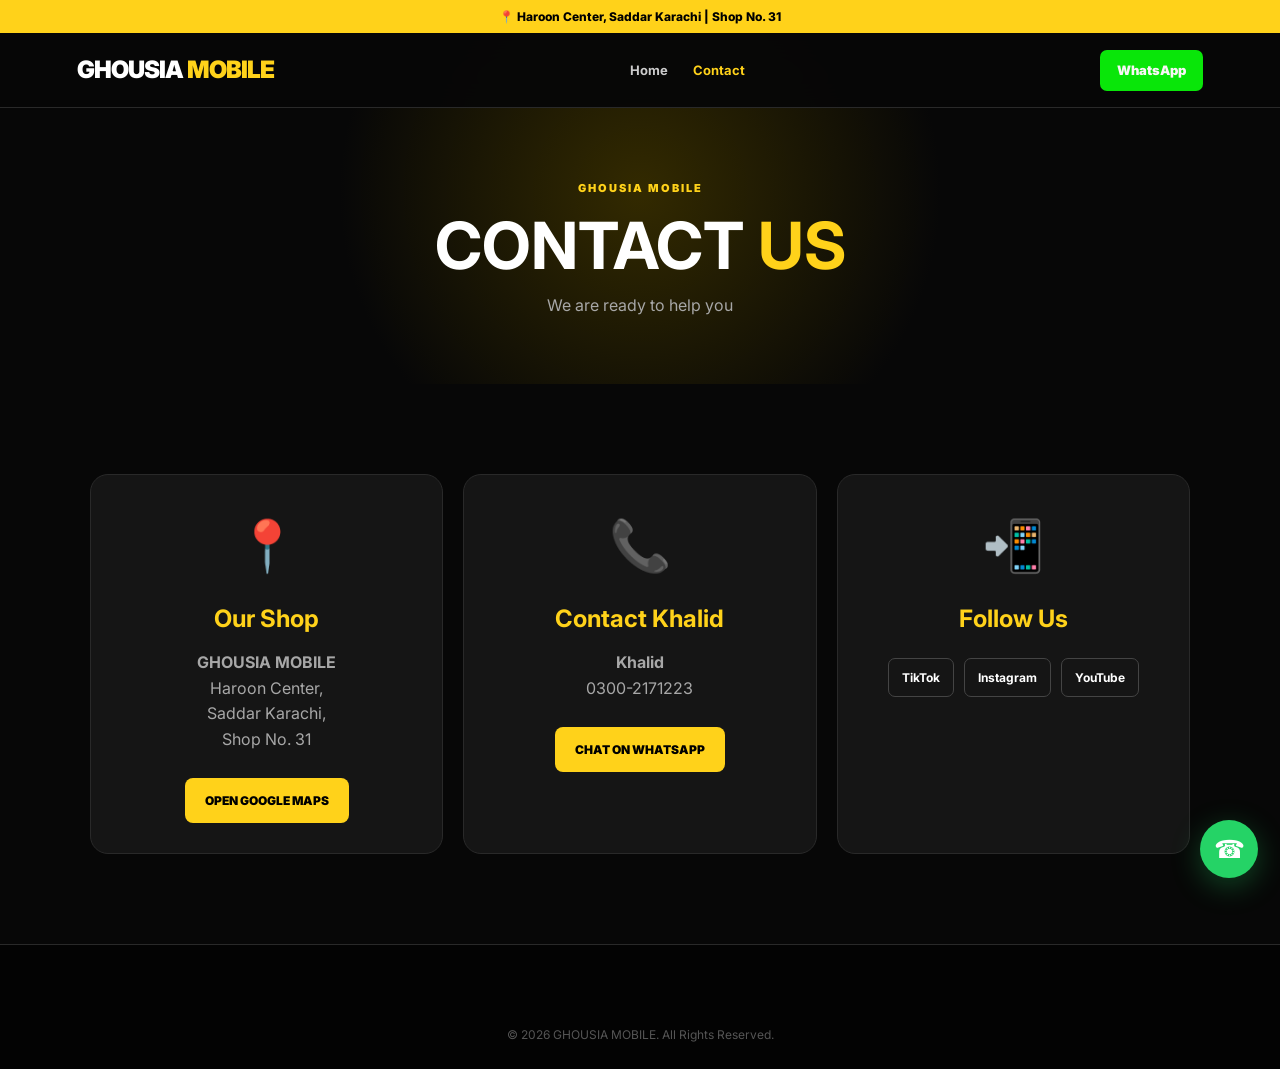
==== contact.html @ bea0f7b1 "Add files via upload" ====
<!DOCTYPE html>
<html lang="en">

<head>

<meta charset="UTF-8">

<meta name="viewport"
content="width=device-width, initial-scale=1.0">

<title>GHOUSIA MOBILE | Contact</title>

<link rel="stylesheet" href="style.css">

</head>

<body>

<header style="position: fixed; width: 100%;">

<div class="topbar">
📍 Haroon Center, Saddar Karachi | Shop No. 31
</div>

<nav class="navbar">

<a href="index.html" class="logo">
GHOUSIA <span>MOBILE</span>
</a>

<div class="nav-links">

<a href="index.html">Home</a>
<a class="active"
href="contact.html">
Contact
</a>

</div>

<a
href="https://wa.me/923002171223"
target="_blank"
class="nav-btn">
WhatsApp
</a>

</nav>

</header>


<section class="page-header">

<p>GHOUSIA MOBILE</p>

<h1>CONTACT <span>US</span></h1>

<p>We are ready to help you</p>

</section>


<section class="section">

<div class="contact-grid">


<div class="contact-box">

<div class="contact-icon">
📍
</div>

<h2>Our Shop</h2>

<p>
<strong>GHOUSIA MOBILE</strong>
</p>

<p>
Haroon Center,<br>
Saddar Karachi,<br>
Shop No. 31
</p>

<br>

<a
href="https://www.google.com/maps/search/?api=1&query=Ghousia%20Mobile%20Haroon%20Center%20Abdullah%20haroon%20road%20Saddar%20Karachi"
target="_blank"
class="btn yellow-btn">

OPEN GOOGLE MAPS

</a>

</div>


<div class="contact-box">

<div class="contact-icon">
📞
</div>

<h2>Contact Khalid</h2>

<p>
<strong>Khalid</strong>
</p>

<p>
0300-2171223
</p>

<br>

<a
href="https://wa.me/923002171223"
target="_blank"
class="btn yellow-btn">

CHAT ON WHATSAPP

</a>

</div>


<div class="contact-box social-box">

<div class="contact-icon">
📲
</div>

<h2>Follow Us</h2>

<div class="social-list">

<a
href="https://www.tiktok.com/@khalidghousiamobile"
target="_blank">
TikTok
</a>

<a
href="https://www.instagram.com/Khalid_ghousia"
target="_blank">
Instagram
</a>

<a
href="https://www.youtube.com/@KHALIDGHOUSIAMOBILE"
target="_blank">
YouTube
</a>



</div>

</div>


</div>

</section>


<footer>

<div class="copyright">
© 2026 GHOUSIA MOBILE. All Rights Reserved.
</div>

</footer>

<a
href="https://wa.me/923002171223"
target="_blank"
class="whatsapp">
☎
</a>

</body>
</html>
---- style.css ----
@import url('https://fonts.googleapis.com/css2?family=Inter:wght@400;500;600;700;800;900&display=swap');

*{
    margin:0;
    padding:0;
    box-sizing:border-box;
}

html{
    scroll-behavior:smooth;
}

body{
    background:#070707;
    color:#fff;
    font-family:'Inter',Arial,sans-serif;
    line-height:1.6;
}

a{
    text-decoration:none;
    color:inherit;
}

:root{
    --yellow:#ffd21a;
    --black:#070707;
    --dark:#101010;
    --card:#151515;
    --border:#292929;
    --gray:#a7a7a7;
}


/* TOPBAR */

.topbar{
    background:var(--yellow);
    color:#000;
    text-align:center;
    padding:7px 15px;
    font-size:12px;
    font-weight:800;
}


/* NAVBAR */

.navbar{
    min-height:75px;
    padding:0 6%;
    display:flex;
    align-items:center;
    justify-content:space-between;
    gap:20px;
    position:sticky;
    top:0;
    z-index:1000;
    background:rgba(7,7,7,.95);
    backdrop-filter:blur(15px);
    border-bottom:1px solid var(--border);
}

.logo{
    font-size:24px;
    font-weight:900;
    color:#fff;
    letter-spacing:-1px;
}

.logo span{
    color:var(--yellow);
}

.nav-links{
    display:flex;
    gap:25px;
    align-items:center;
}

.nav-links a{
    color:#ccc;
    font-size:13px;
    font-weight:700;
    transition:.3s;
}

.nav-links a:hover,
.nav-links .active{
    color:var(--yellow);
}

.nav-btn{
    background: rgb(9, 230, 9);
    color:rgb(249, 246, 246);
    padding:10px 17px;
    border-radius:7px;
    font-size:13px;
    font-weight:900;
}


/* HERO */

.hero{
    min-height:650px;
    padding:80px 7%;
    display:grid;
    grid-template-columns:1fr 1fr;
    align-items:center;
    gap:60px;
    padding-top: 200px;
    background:
    radial-gradient(
        circle at 80% 50%,
        #3c3100,
        transparent 35%
    );
}

.small-title{
    display:inline-block;
    color:var(--yellow);
    border:1px solid #665600;
    padding:7px 13px;
    border-radius:30px;
    font-size:11px;
    font-weight:900;
}

.hero h1{
    font-size:clamp(50px,7vw,88px);
    line-height:.95;
    margin:22px 0;
    font-weight:900;
}

.hero h1 span{
    color:var(--yellow);
}

.hero p{
    color:var(--gray);
    max-width:620px;
    font-size:17px;
    line-height:1.8;
}

.hero-buttons{
    margin-top:28px;
}

.btn{
    display:inline-block;
    padding:13px 20px;
    border-radius:8px;
    font-size:12px;
    font-weight:900;
    transition:.3s;
}

.btn:hover{
    transform:translateY(-3px);
}

.yellow-btn{
    background:var(--yellow);
    color:#000;
}

.dark-btn{
    border:1px solid #444;
    margin-left:8px;
}

.dark-btn:hover{
    border-color:var(--yellow);
    color:var(--yellow);
}


/* PHONE */

.hero-product{
    height:450px;
    display:flex;
    align-items:center;
    justify-content:center;
    background:linear-gradient(145deg,#1b1b1b,#090909);
    border:1px solid #303030;
    border-radius:35px;
}

.phone{
    width:190px;
    height:335px;
    border:7px solid #292929;
    border-radius:32px;
    background:linear-gradient(145deg,#252525,#050505);
    display:flex;
    align-items:center;
    justify-content:center;
    position:relative;
    box-shadow:0 25px 80px #000;
}

.notch{
    position:absolute;
    top:9px;
    width:65px;
    height:15px;
    background:#000;
    border-radius:20px;
    
}
.phone-screen{
    position: relative;
    z-index: 1;
    text-align:center;
}
.phone-icon{
    font-size:65px;
}

.phone-screen h3{
    color:var(--yellow);
    font-size:20px;
    margin-top:12px;
}

.phone-screen p{
    color:#aaa;
    font-size:12px;
}


/* SECTIONS */

.section{
    padding:90px 7%;
}

.dark-section{
    background:#0d0d0d;
}

.section-heading{
    text-align:center;
    margin-bottom:45px;
}

.section-heading p{
    color:var(--yellow);
    font-size:11px;
    font-weight:900;
    letter-spacing:2px;
}

.section-heading h2{
    font-size:40px;
    line-height:1.2;
    margin-top:5px;
}

.section-heading h2 span{
    color:var(--yellow);
}


/* CATEGORY */

.category-grid{
    max-width:1200px;
    margin:auto;
    display:grid;
    grid-template-columns:repeat(4,1fr);
    gap:20px;
}

.category-card{
    background:var(--card);
    border:1px solid var(--border);
    border-radius:18px;
    padding:30px 20px;
    text-align:center;
    transition:.3s;
    position: relative;
    z-index: 1;
    
}

.category-card:hover{
    transform:translateY(-7px);
    border-color:var(--yellow);
}

.category-icon{
    font-size:55px;
    margin-bottom:12px;
}

.category-card h3{
    font-size:18px;
}

.category-card p{
    color:var(--gray);
    font-size:13px;
}


/* FEATURES */

.features{
    max-width:1100px;
    margin:auto;
    display:grid;
    grid-template-columns:repeat(3,1fr);
    gap:20px;
}

.feature{
    padding:30px;
    background:var(--card);
    border:1px solid var(--border);
    border-radius:18px;
    text-align:center;
}

.feature div{
    font-size:45px;
    margin-bottom:12px;
}

.feature h3{
    color:var(--yellow);
}

.feature p{
    color:var(--gray);
    font-size:14px;
    margin-top:8px;
}


/* CTA */

.cta{
    margin:0 7% 80px;
    padding:55px 20px;
    text-align:center;
    border-radius:22px;
    border:1px solid #5d4e00;
    background:linear-gradient(120deg,#211c00,#111);
}

.cta h2{
    font-size:35px;
}

.cta h2 span{
    color:var(--yellow);
}

.cta p{
    color:var(--gray);
    margin:10px 0 22px;
}


/* PAGE HEADER */

.page-header{
    padding:100px 20px 65px;
    text-align:center;
    background:
    radial-gradient(
        circle,
        #332a00,
        transparent 45%
    );
}

.page-header p:first-child{
    color:var(--yellow);
    font-size:11px;
    font-weight:900;
    letter-spacing:2px;
    padding-top: 80px;
}

.page-header h1{
    font-size:clamp(42px,6vw,65px);
    line-height:1.1;
    margin:12px 0;
}

.page-header h1 span{
    color:var(--yellow);
}

.page-header p:last-child{
    color:var(--gray);
}


/* PRODUCTS */

.product-grid{
    max-width:1200px;
    margin:auto;
    display:grid;
    grid-template-columns:repeat(3,1fr);
    gap:22px;
}

.product-card{
    background:var(--card);
    border:1px solid var(--border);
    border-radius:18px;
    overflow:hidden;
    transition:.3s;
}

.product-card:hover{
    transform:translateY(-6px);
    border-color:var(--yellow);
}

.product-image{
    height:230px;
    display:flex;
    align-items:center;
    justify-content:center;
    font-size:90px;
    background:linear-gradient(145deg,#242424,#090909);
}

.product-info{
    padding:22px;
}

.product-info h3{
    font-size:19px;
}

.product-info p{
    color:var(--gray);
    font-size:13px;
    margin:7px 0 20px;
}

.product-btn{
    display:block;
    background:var(--yellow);
    color:#000;
    padding:11px;
    border-radius:7px;
    text-align:center;
    font-size:11px;
    font-weight:900;
}


/* CONTACT */

.contact-grid{
    max-width:1100px;
    margin:auto;
    display:grid;
    grid-template-columns:repeat(3,1fr);
    gap:20px;
}

.contact-box{
    background:var(--card);
    border:1px solid var(--border);
    border-radius:18px;
    padding:30px;
    text-align:center;
}

.contact-icon{
    font-size:50px;
    margin-bottom:15px;
}

.contact-box h2{
    color:var(--yellow);
    margin-bottom:12px;
}

.contact-box p{
    color:var(--gray);
}

.social-list{
    display:flex;
    flex-wrap:wrap;
    justify-content:center;
    gap:10px;
    margin-top:20px;
}

.social-list a{
    border:1px solid #444;
    padding:9px 13px;
    border-radius:7px;
    font-size:12px;
    font-weight:700;
}

.social-list a:hover{
    background:var(--yellow);
    color:#000;
}


/* FOOTER */

footer{
    background:#030303;
    border-top:1px solid var(--border);
    padding:45px 7% 25px;
}

.footer-content{
    max-width:1100px;
    margin:auto;
    display:grid;
    grid-template-columns:2fr 1fr 1fr;
    gap:40px;
}

.footer-content h3{
    color:var(--yellow);
    margin-bottom:12px;
}

.footer-content p,
.footer-content a{
    display:block;
    color:#777;
    font-size:13px;
    margin:5px 0;
}

.footer-content a:hover{
    color:var(--yellow);
}

.copyright{
    text-align:center;
    color:#555;
    font-size:12px;
    margin-top:35px;
}


/* WHATSAPP */

.whatsapp{
    position:fixed;
    right:22px;
    bottom:22px;
    width:58px;
    height:58px;
    border-radius:50%;
    background:#25d366;
    display:flex;
    align-items:center;
    justify-content:center;
    font-size:25px;
    z-index:999;
    box-shadow:0 8px 30px rgba(37,211,102,.3);
}


/* RESPONSIVE */

@media(max-width:900px){

    .nav-links{
        gap:12px;
    }

    .nav-links a{
        font-size:11px;
    }

    .hero{
        grid-template-columns:1fr;
        text-align:center;
    }

    .hero p{
        margin:auto;
    }

    .category-grid{
        grid-template-columns:repeat(2,1fr);
    }

    .product-grid{
        grid-template-columns:repeat(2,1fr);
    }

    .features,
    .contact-grid{
        grid-template-columns:1fr;
    }

    .footer-content{
        grid-template-columns:1fr;
    }
}


@media(max-width:650px){

    .navbar{
        padding:15px 5%;
    }

    .nav-links{
        display:none;
    }

    .nav-btn{
        padding:9px 12px;
    }

    .hero{
        padding:65px 5%;
    }

    .hero h1{
        font-size:52px;
    }

    .hero-product{
        height:350px;
    }

    .section{
        padding:65px 5%;
    }

    .section-heading h2{
        font-size:31px;
    }

    .category-grid,
    .product-grid{
        grid-template-columns:1fr;
    }

    .cta{
        margin:0 5% 60px;
    }

    .page-header{
        padding:75px 15px 50px;
    }

    .footer-content{
        text-align:center;
    }
}
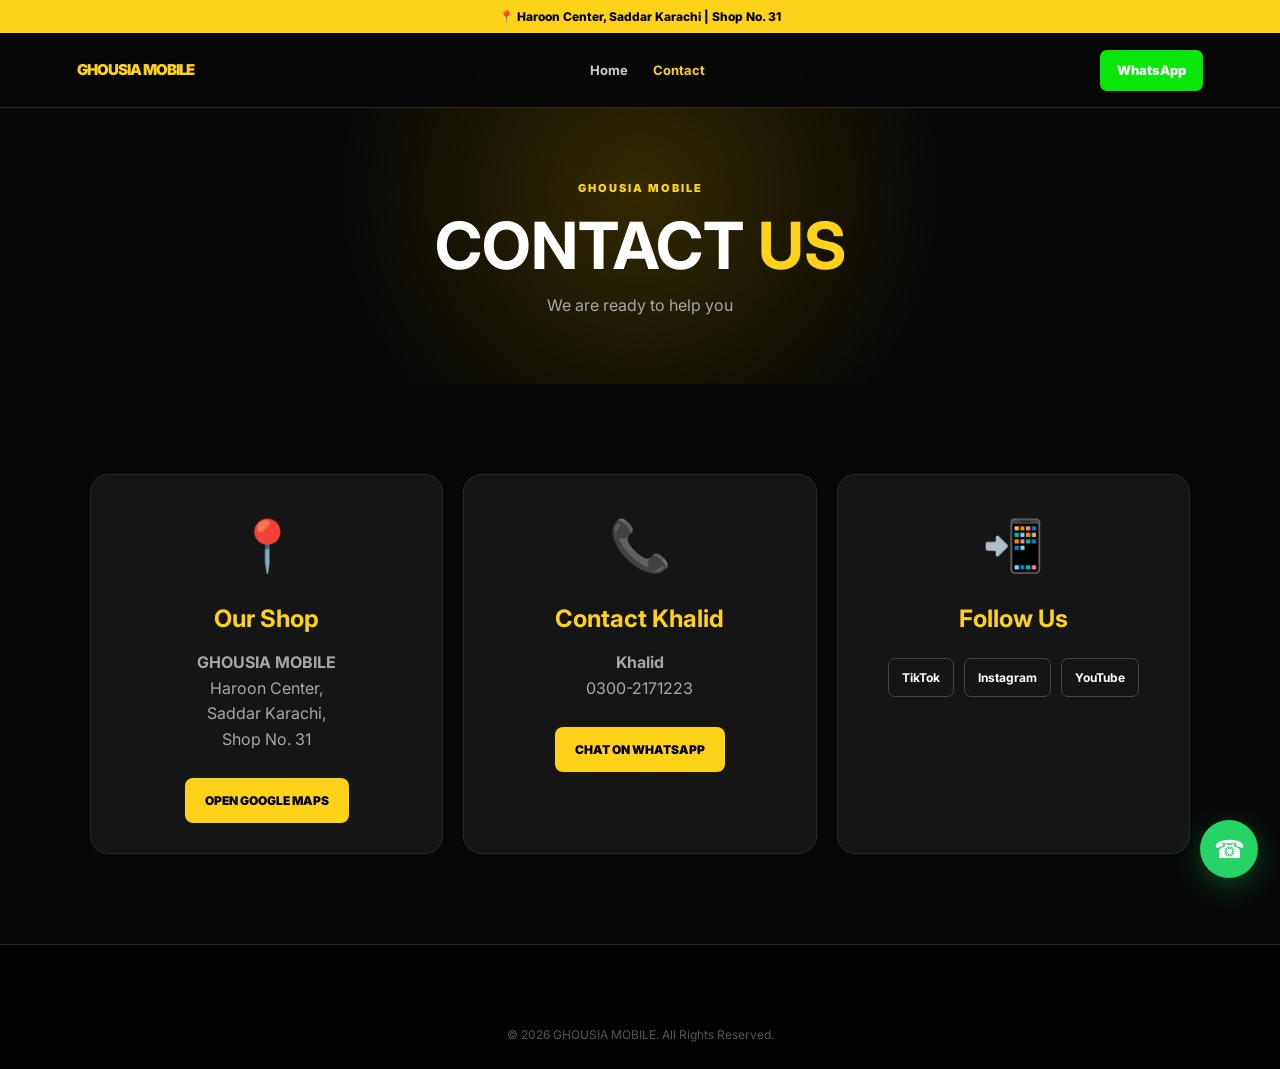
==== commit 28feb818: "Update contact.html" ====
--- a/contact.html
+++ b/contact.html
@@ -9,6 +9,10 @@
 content="width=device-width, initial-scale=1.0">
 
 <title>GHOUSIA MOBILE | Contact</title>
+<meta name="description"
+    content="GHOUSIA MOBILE - New & Used Mobiles, iPads & Watches in Saddar Karachi.">
+
+<link rel="icon" type="image/jpeg" href="favicon.jpg">
 
 <link rel="stylesheet" href="style.css">
 
@@ -184,4 +188,4 @@
 </a>
 
 </body>
-</html>+</html>
--- a/style.css
+++ b/style.css
@@ -62,16 +62,11 @@
 }
 
 .logo{
-    font-size:24px;
-    font-weight:900;
-    color:#fff;
+    font-size:15px;
+    font-weight:900;
     letter-spacing:-1px;
-}
-
-.logo span{
-    color:var(--yellow);
-}
-
+    color:var(--yellow);
+}
 .nav-links{
     display:flex;
     gap:25px;
@@ -109,7 +104,7 @@
     grid-template-columns:1fr 1fr;
     align-items:center;
     gap:60px;
-    padding-top: 200px;
+    padding-top: 330px;
     background:
     radial-gradient(
         circle at 80% 50%,
@@ -126,6 +121,7 @@
     border-radius:30px;
     font-size:11px;
     font-weight:900;
+    margin-top:200px
 }
 
 .hero h1{
@@ -622,9 +618,15 @@
         padding:15px 5%;
     }
 
-    .nav-links{
-        display:none;
-    }
+.nav-links{
+    display: flex;
+    gap: 15px;
+    flex-direction: row;
+    background: #111;
+    padding: 10px;
+    margin-top: 10px;
+    border-radius: 8px;
+}
 
     .nav-btn{
         padding:9px 12px;
@@ -666,4 +668,4 @@
     .footer-content{
         text-align:center;
     }
-}+}
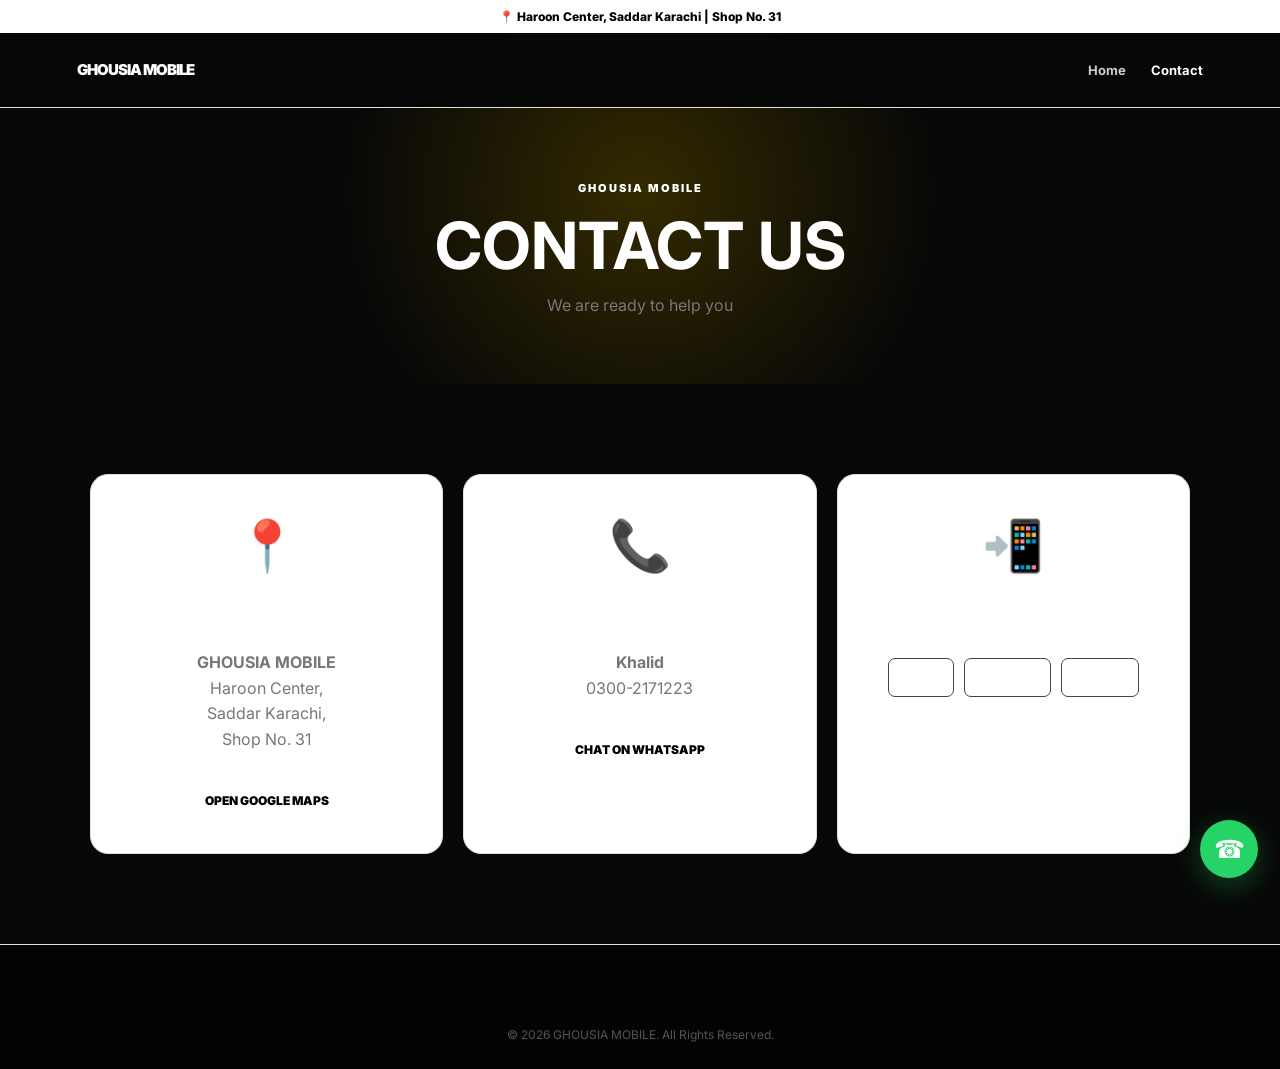
==== commit 5de60eed: "Update contact.html" ====
--- a/contact.html
+++ b/contact.html
@@ -42,12 +42,7 @@
 
 </div>
 
-<a
-href="https://wa.me/923002171223"
-target="_blank"
-class="nav-btn">
-WhatsApp
-</a>
+
 
 </nav>
 
--- a/style.css
+++ b/style.css
@@ -23,12 +23,12 @@
 }
 
 :root{
-    --yellow:#ffd21a;
-    --black:#070707;
-    --dark:#101010;
-    --card:#151515;
-    --border:#292929;
-    --gray:#a7a7a7;
+    --yellow:#ffffff;
+    --black:#000000;
+    --dark:#ffffff;
+    --card:#ffffff;
+    --border:#e0e0e0;
+    --gray:#777777;
 }
 
 
@@ -640,10 +640,6 @@
         font-size:52px;
     }
 
-    .hero-product{
-        height:350px;
-    }
-
     .section{
         padding:65px 5%;
     }
